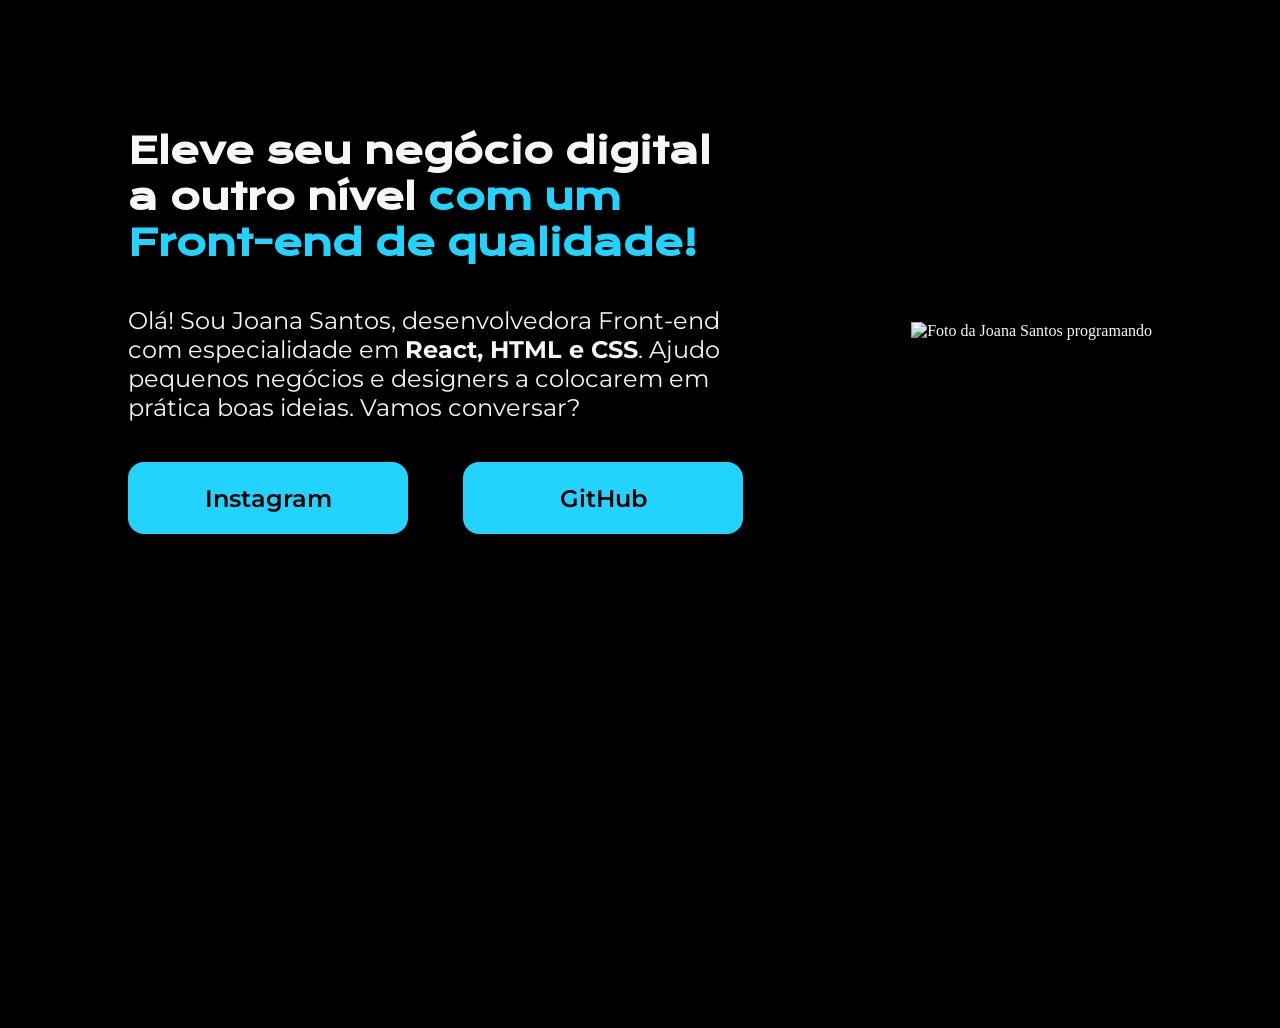
==== index.html @ e0fe4514 "UPLOAD PORTFOLIO" ====
<!DOCTYPE html>
<html lang="pt-br">
<head>
    <meta charset="UTF-8"> 
    <meta http-equiv="X-UA-Compatible" content="IE=edge">
    <meta name="viewport" content="width=device-width, initial-scale=1.0">
    <title>Portfolio</title>
    <link rel="shortcut icon" href="https://www.alura.com.br/assets/favicon.1720710817.ico" type="image/x-icon"> 
    <link rel="stylesheet" href="style.css">
</head>
<body>
    <header></header>
    <main class="apresentacao">
        <section class="apresentacao__conteudo">
            <h1 class="apresentacao__conteudo__titulo">
                Eleve seu negócio digital a outro nível 
                <strong class="titulo-destaque">com um Front-end de qualidade!
                </strong></h1>
                <p class="apresentacao__conteudo__texto">Olá! Sou Joana Santos, desenvolvedora 
                Front-end com especialidade em <strong>React, HTML e
                CSS</strong>. Ajudo pequenos negócios e designers a 
                colocarem em prática boas ideias. Vamos 
                conversar?</p>
                <div class="apresentacao__links">
                    <a class="apresentacao__links__ancoras" href="https://instagram.com/rafaballerini">Instagram</a>
                    <a class="apresentacao__links__ancoras" href="https://github.com/guilhermeonrails">GitHub</a>
                </div>
        </section>
            <img src="imagem.png" alt="Foto da Joana Santos programando">
    </main>
    <footer></footer>
</body>
</html>
---- style.css ----
@import url('https://fonts.googleapis.com/css2?family=Krona+One&family=Montserrat:wght@400;600&display=swap');

* {
    margin: 0;
    padding: 0;
}

body{
    height: 100vh;
    box-sizing: border-box;
    background-color: #000000;
    color: #F6F6F6;
}

.titulo-destaque {
    color: #22D4FD;
}

.apresentacao{
    display: flex;
    align-items: center;
    justify-content: space-between;
    margin: 10%;
}

.apresentacao__conteudo{
    width: 615px;
    display: flex;
    flex-direction: column;
    gap: 40px;
}

.apresentacao__conteudo__titulo{
    font-size: 36px;
    font-family: 'Krona One', sans-serif;
}

.apresentacao__conteudo__texto{
    font-size: 24px;
    font-family: 'Montserrat', sans-serif;
}

.apresentacao__links{
    display: flex; /* Herda as caracteristicas do pai (apresentacao)*/
    justify-content: space-between;
}

.apresentacao__links__ancoras{
    background-color: #22D4FD;
    width: 280px;
    text-align: center;
    border-radius: 16px;
    font-size: 24px;
    font-weight: 600;
    padding: 21.5px 0;
    text-decoration: none;
    color: #000000;
    font-family: 'Montserrat', sans-serif;
}
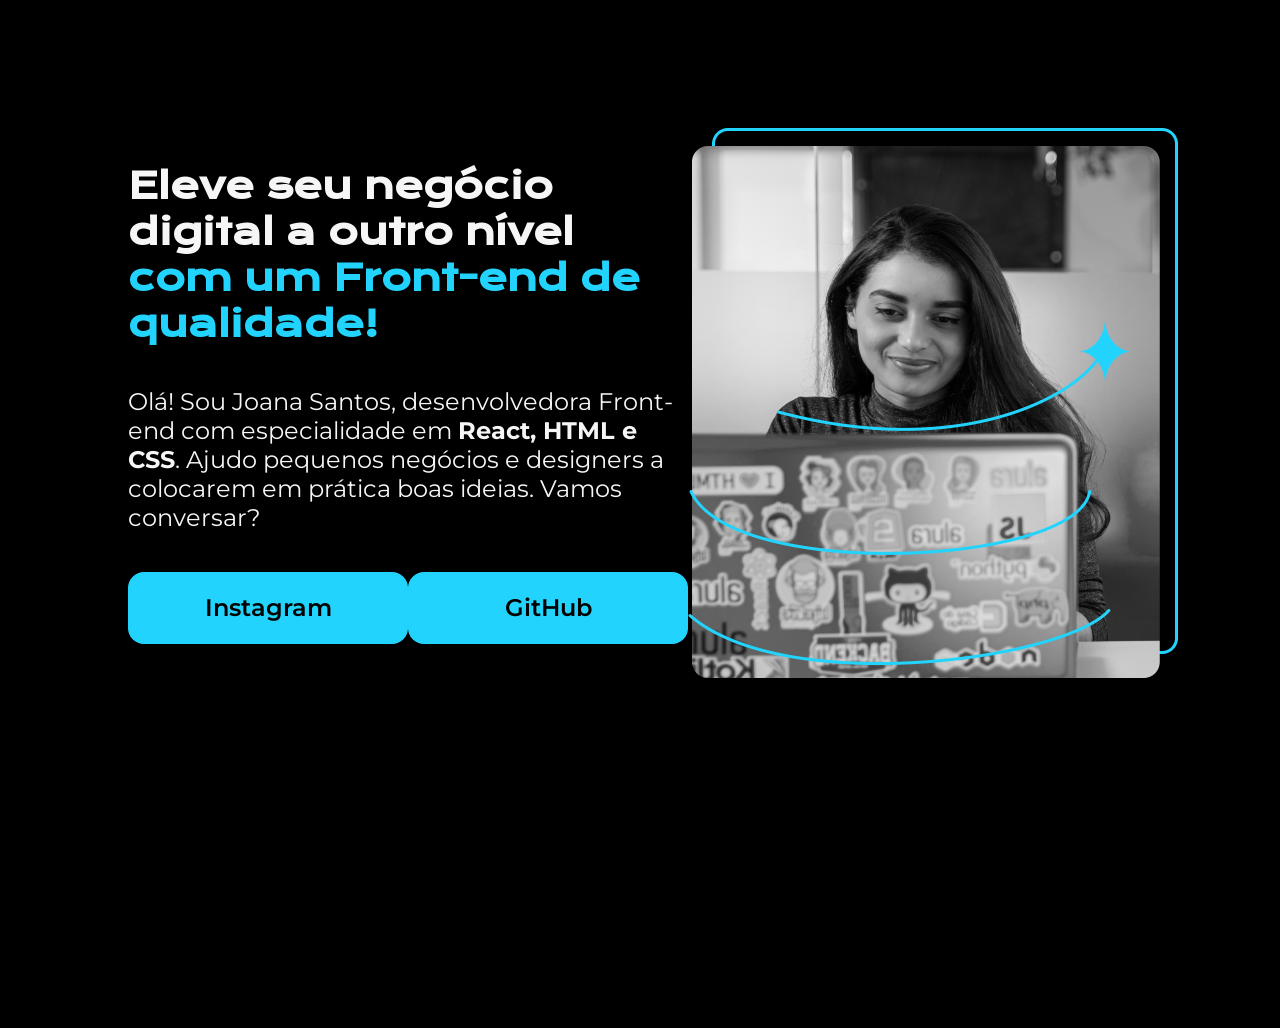
==== commit a689d247: "UPLOAD PORTFOLIO" ====
--- a/index.html
+++ b/index.html
@@ -26,7 +26,7 @@
                     <a class="apresentacao__links__ancoras" href="https://github.com/guilhermeonrails">GitHub</a>
                 </div>
         </section>
-            <img src="imagem.png" alt="Foto da Joana Santos programando">
+            <img src="Imagem.png" alt="Foto da Joana Santos programando">
     </main>
     <footer></footer>
 </body>
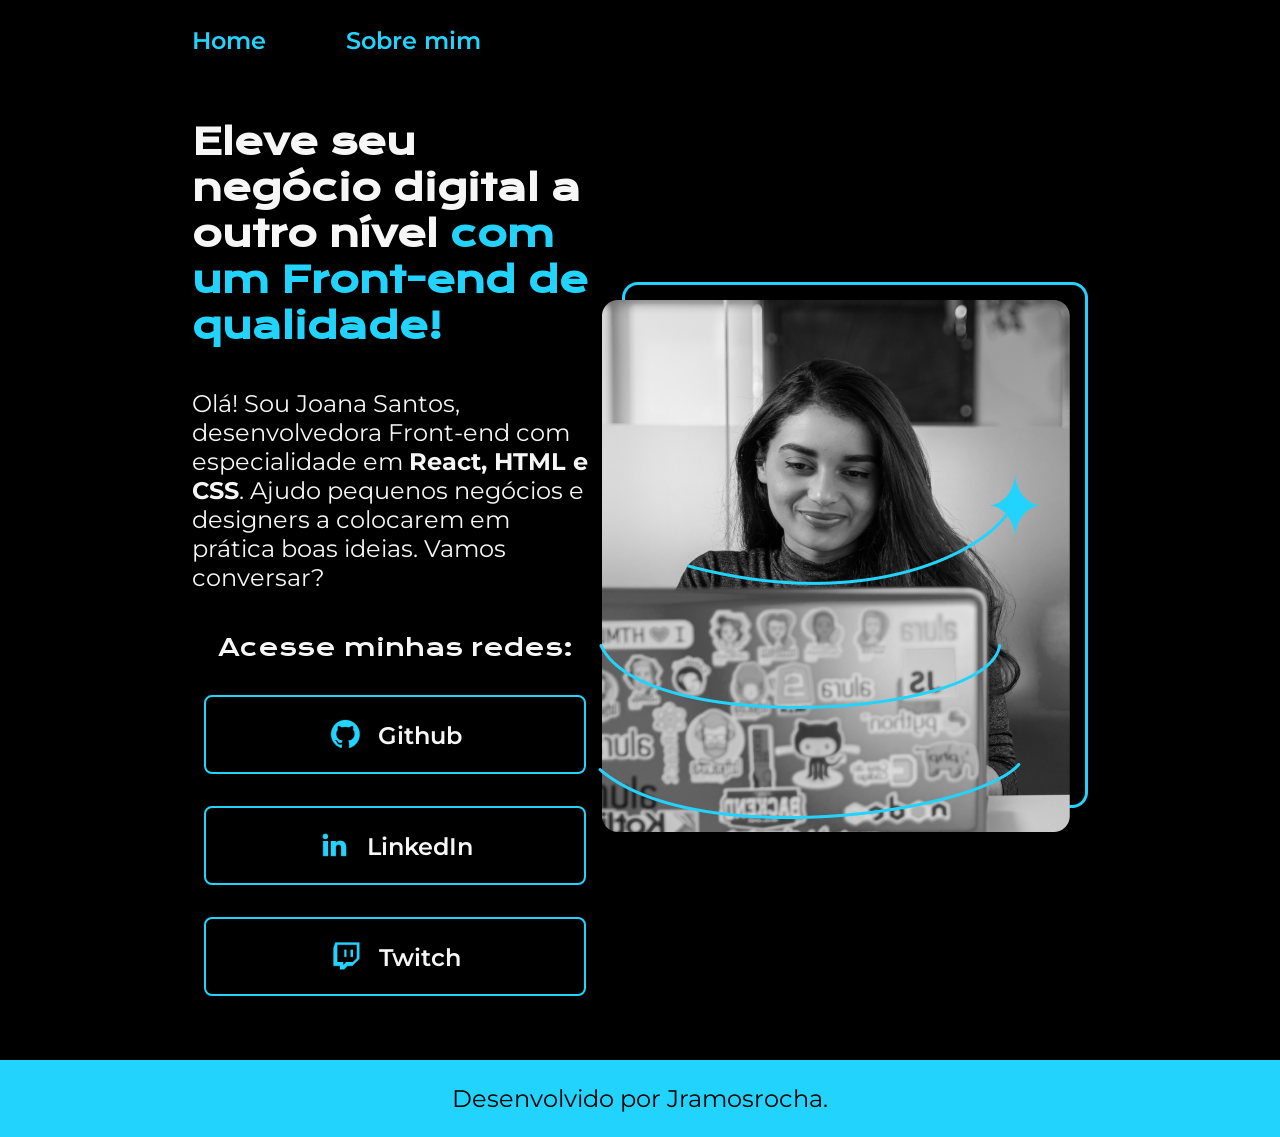
==== commit 38fdf7e3: "UPLOAD PORTFOLIO" ====
--- a/index.html
+++ b/index.html
@@ -6,10 +6,15 @@
     <meta name="viewport" content="width=device-width, initial-scale=1.0">
     <title>Portfolio</title>
     <link rel="shortcut icon" href="https://www.alura.com.br/assets/favicon.1720710817.ico" type="image/x-icon"> 
-    <link rel="stylesheet" href="style.css">
+    <link rel="stylesheet" href="./styles/style.css">
 </head>
 <body>
-    <header></header>
+    <header class="cabecalho">
+        <nav class="cabecalho__menu">
+            <a class="cabecalho__menu__link" href="index.html">Home</a>
+            <a class="cabecalho__menu__link" href="about.html">Sobre mim</a>
+        </nav>
+    </header>
     <main class="apresentacao">
         <section class="apresentacao__conteudo">
             <h1 class="apresentacao__conteudo__titulo">
@@ -22,12 +27,25 @@
                 colocarem em prática boas ideias. Vamos 
                 conversar?</p>
                 <div class="apresentacao__links">
-                    <a class="apresentacao__links__ancoras" href="https://instagram.com/rafaballerini">Instagram</a>
-                    <a class="apresentacao__links__ancoras" href="https://github.com/guilhermeonrails">GitHub</a>
+                    <h2 class="apresentacao__links__subtitulo">Acesse minhas redes:</h2>
+                    <a  class="apresentacao__links__link" href="https://github.com/rafaballerini">
+                        <img src="./assets/github.png">
+                        Github
+                    </a>
+                    <a  class="apresentacao__links__link" href="https://linkedin.com/in/rafaellaballerini">
+                        <img src="./assets/linkedin.png">
+                        LinkedIn
+                    </a>
+                    <a  class="apresentacao__links__link" href="https://twitch.tv/guilimadev">
+                        <img src="./assets/twitch.png">
+                        Twitch
+                    </a>
                 </div>
         </section>
-            <img src="Imagem.png" alt="Foto da Joana Santos programando">
+            <img src="./assets/Imagem.png" alt="Foto da Joana Santos programando">
     </main>
-    <footer></footer>
+    <footer class="rodape">
+        <p>Desenvolvido por Jramosrocha.</p>
+    </footer>
 </body>
 </html>
--- a/styles/style.css
+++ b/styles/style.css
@@ -0,0 +1,112 @@
+@import url('https://fonts.googleapis.com/css2?family=Krona+One&family=Montserrat:wght@400;600&display=swap');
+
+:root{
+    --cor-primaria: #000000;
+    --cor-secundaria: #F6F6F6;
+    --cor-terciaria: #22D4FD;
+    --cor-hover: #272727;
+
+    --fonte-primaria: 'Krona One', sans-serif;
+    --font-secundaria: 'Montserrat', sans-serif;
+}
+
+* {
+    margin: 0;
+    padding: 0;
+}
+
+body{
+    box-sizing: border-box;
+    background-color: var(--cor-primaria);
+    color: var(--cor-secundaria);
+}
+
+.cabecalho {
+    padding: 2% 0% 0% 15%;
+}
+
+.cabecalho__menu {
+    display: flex;
+    gap: 80px;
+}
+
+.cabecalho__menu__link{
+    font-family: var(--font-secundaria);
+    font-size: 24px;
+    font-weight: 600;
+    color: var(--cor-terciaria);
+    text-decoration: none;
+}
+
+.titulo-destaque {
+    color: var(--cor-terciaria);
+}
+
+.apresentacao{
+    padding: 5% 15%;
+    display: flex;
+    align-items: center;
+    justify-content: space-between;
+}
+
+.apresentacao__conteudo{
+    width: 615px;
+    display: flex;
+    flex-direction: column;
+    gap: 40px;
+}
+
+.apresentacao__conteudo__titulo{
+    font-size: 36px;
+    font-family: var(--fonte-primaria);
+}
+
+.apresentacao__conteudo__texto{
+    font-size: 24px;
+    font-family: var(--font-secundaria);
+}
+
+.apresentacao__links{
+    display: flex; /* Herda as caracteristicas do pai (apresentacao)*/
+    justify-content: space-between;
+    flex-direction: column;
+    align-items: center;
+    gap: 32px;
+}
+
+.apresentacao__links__link{
+    display: flex;
+    justify-content: center;
+    align-items: flex-end;
+    gap: 16px;
+    border: 2px solid var(--cor-terciaria);
+    width: 378px;
+    text-align: center;
+    border-radius: 8px;
+    font-size: 24px;
+    font-weight: 600;
+    padding: 21.5px 0;
+    text-decoration: none;
+    color: var(--cor-secundaria);
+    font-family: var(--font-secundaria);
+}
+
+.apresentacao__links__subtitulo{
+    font-family: var(--fonte-primaria);
+    font-weight: 400;
+    font-size: 24px;
+}
+
+.apresentacao__links__link:hover {
+    background-color: var(--cor-hover);
+}
+
+.rodape {
+    padding: 24px;
+    color: var(--cor-primaria);
+    background-color: var(--cor-terciaria);
+    text-align: center;
+    font-family: var(--font-secundaria);
+    font-size: 24px;
+    font-weight: 400;
+}
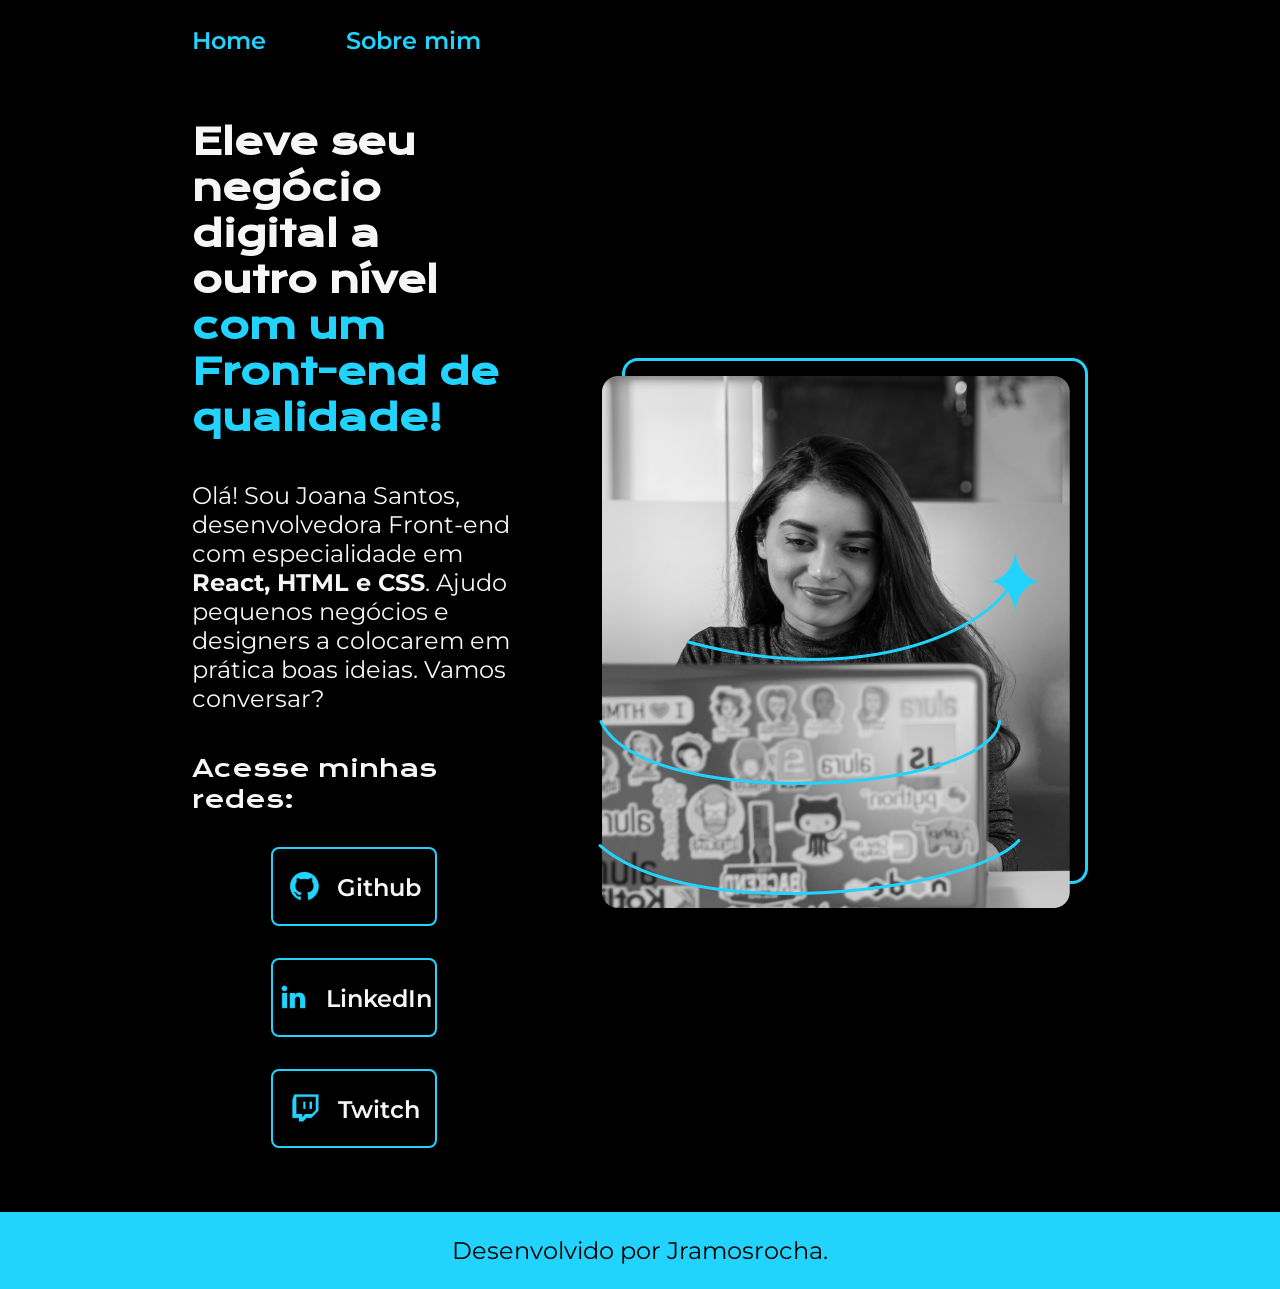
==== commit 98ae3bfe: "RESPONSIVIDADE" ====
--- a/index.html
+++ b/index.html
@@ -28,21 +28,21 @@
                 conversar?</p>
                 <div class="apresentacao__links">
                     <h2 class="apresentacao__links__subtitulo">Acesse minhas redes:</h2>
-                    <a  class="apresentacao__links__link" href="https://github.com/rafaballerini">
+                    <a  class="apresentacao__links__navegacao" href="https://github.com/rafaballerini">
                         <img src="./assets/github.png">
                         Github
                     </a>
-                    <a  class="apresentacao__links__link" href="https://linkedin.com/in/rafaellaballerini">
+                    <a  class="apresentacao__links__navegacao" href="https://linkedin.com/in/rafaellaballerini">
                         <img src="./assets/linkedin.png">
                         LinkedIn
                     </a>
-                    <a  class="apresentacao__links__link" href="https://twitch.tv/guilimadev">
+                    <a  class="apresentacao__links__navegacao" href="https://twitch.tv/guilimadev">
                         <img src="./assets/twitch.png">
                         Twitch
                     </a>
                 </div>
         </section>
-            <img src="./assets/Imagem.png" alt="Foto da Joana Santos programando">
+            <img class="apresentacao__imagem" src="./assets/Imagem.png" alt="Foto da Joana Santos programando">
     </main>
     <footer class="rodape">
         <p>Desenvolvido por Jramosrocha.</p>
--- a/styles/style.css
+++ b/styles/style.css
@@ -32,7 +32,7 @@
 
 .cabecalho__menu__link{
     font-family: var(--font-secundaria);
-    font-size: 24px;
+    font-size: 1.5rem;
     font-weight: 600;
     color: var(--cor-terciaria);
     text-decoration: none;
@@ -47,22 +47,23 @@
     display: flex;
     align-items: center;
     justify-content: space-between;
+    gap: 82px;
 }
 
 .apresentacao__conteudo{
-    width: 615px;
+    width: 50%;
     display: flex;
     flex-direction: column;
     gap: 40px;
 }
 
 .apresentacao__conteudo__titulo{
-    font-size: 36px;
+    font-size: 2.25rem;
     font-family: var(--fonte-primaria);
 }
 
 .apresentacao__conteudo__texto{
-    font-size: 24px;
+    font-size: 1.5rem;
     font-family: var(--font-secundaria);
 }
 
@@ -74,16 +75,16 @@
     gap: 32px;
 }
 
-.apresentacao__links__link{
+.apresentacao__links__navegacao {
     display: flex;
     justify-content: center;
     align-items: flex-end;
     gap: 16px;
     border: 2px solid var(--cor-terciaria);
-    width: 378px;
+    width: 50%;
     text-align: center;
     border-radius: 8px;
-    font-size: 24px;
+    font-size: 1.5rem;
     font-weight: 600;
     padding: 21.5px 0;
     text-decoration: none;
@@ -94,7 +95,7 @@
 .apresentacao__links__subtitulo{
     font-family: var(--fonte-primaria);
     font-weight: 400;
-    font-size: 24px;
+    font-size: 1.5rem;
 }
 
 .apresentacao__links__link:hover {
@@ -107,6 +108,26 @@
     background-color: var(--cor-terciaria);
     text-align: center;
     font-family: var(--font-secundaria);
-    font-size: 24px;
+    font-size: 1.5rem;
     font-weight: 400;
+}
+
+@media (max-width: 1200px) {
+
+    .cabecalho {
+        padding: 10%;
+    }
+
+    .cabecalho__menu {
+        justify-content: center;
+    }
+
+    .apresentacao {
+        flex-direction: column-reverse;
+        padding: 5%;
+    }
+    
+    .apresentacao__conteudo {
+        width: auto;
+    }
 }
